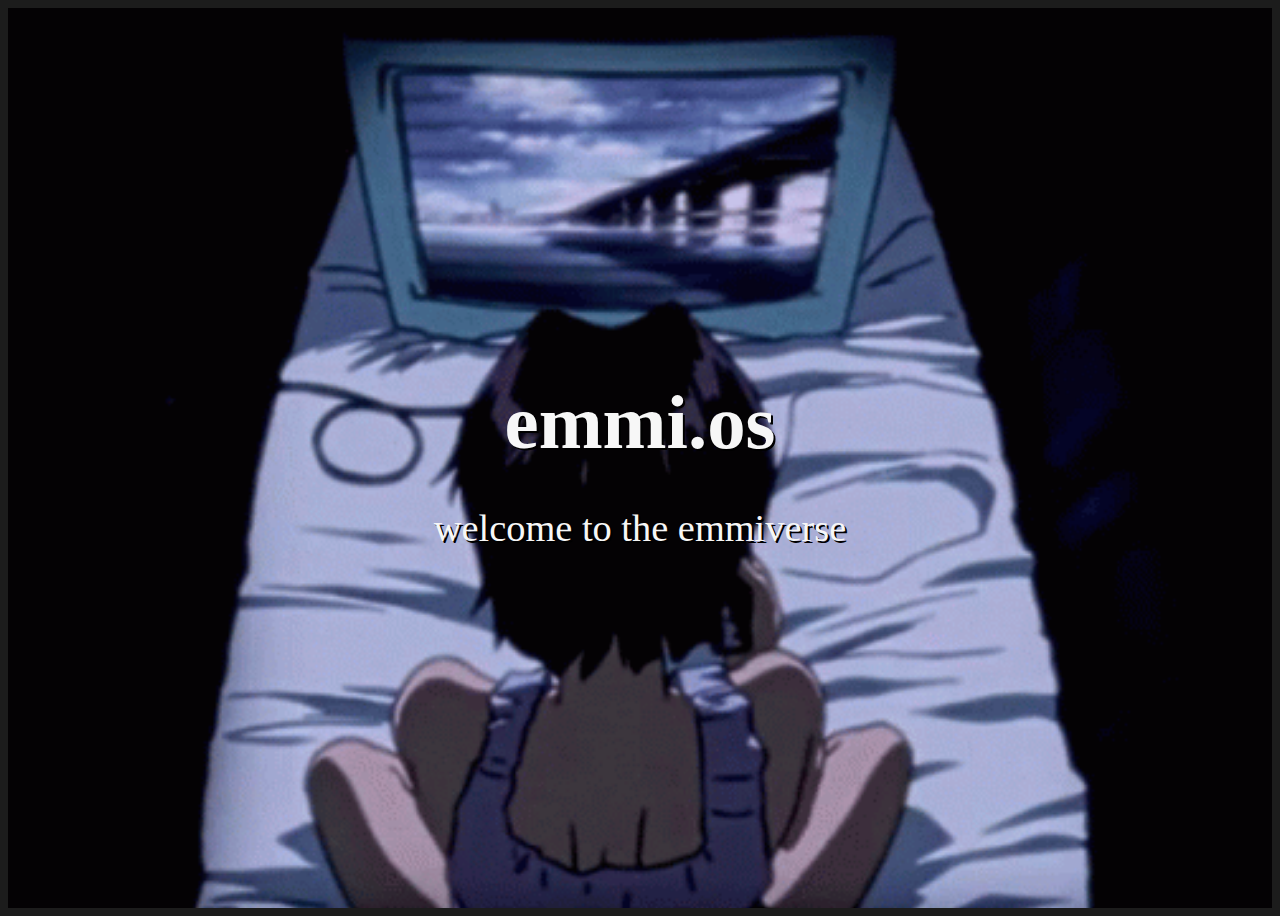
==== index.html @ 10fc554d "Update index.html" ====
<!DOCTYPE html>
<html>
  <head>
    <meta charset="UTF-8">
    <title>emmi.os</title>
    <meta name="viewport" content="width=device-width, initial-scale=1.0">
    <link rel="stylesheet" href="style.css">
    <style>
      @font-face {
        font-family: 'Amatic SC';
        src: url('./fonts/amatic_sc/AmaticSC-Regular.ttf') format('truetype');
      }
      header h1, header p {
        font-family: 'Amatic SC', cursive;
      }
    </style>
  </head>
  <body>
    <header>
      <div class="header-image">
        <img src="./images/header.gif" alt="Retro anime gif header">
      </div>

      <div class="header-text">
        <h1>emmi.os</h1>
        <p>welcome to the emmiverse</p>
      </div>
    </header>
    <!-- rest of your website content goes here -->
  </body>
</html>
---- style.css ----
@font-face {
  font-family: 'Amatic SC';
  src: url('../fonts/amatic_sc/AmaticSC-Regular.ttf') format('truetype');
}

/* Header */
header {
  position: relative;
  text-align: center;
  padding: 0;
  margin: 0;
  height: 100vh;
  width: 100%;
  overflow: hidden;
}

.header-image img {
  position: absolute;
  top: 0;
  left: 0;
  height: 100%;
  width: 100%;
  object-fit: cover;
  object-position: center;
}

.header-text {
  position: absolute;
  top: 50%;
  left: 50%;
  transform: translate(-50%, -50%);
  z-index: 1;
  text-align: center;
}

header h1 {
  font-size: 6vw;
  margin-bottom: 10px;
  color: #f7f7f7;
  text-shadow: 2px 2px #000;
  font-family: 'Amatic SC', cursive;
}

header p {
  font-size: 3vw;
  color: #f7f7f7;
  text-shadow: 2px 2px #000;
  font-family: 'Roboto', sans-serif;
}

body {
  background-color: #1c1c1c;
  color: #f7f7f7;
  font-family: 'Roboto', sans-serif;
}

a {
  color: #f7f7f7;
  text-decoration: none;
}

a:hover {
  color: #f7f7f7;
  text-decoration: underline;
}
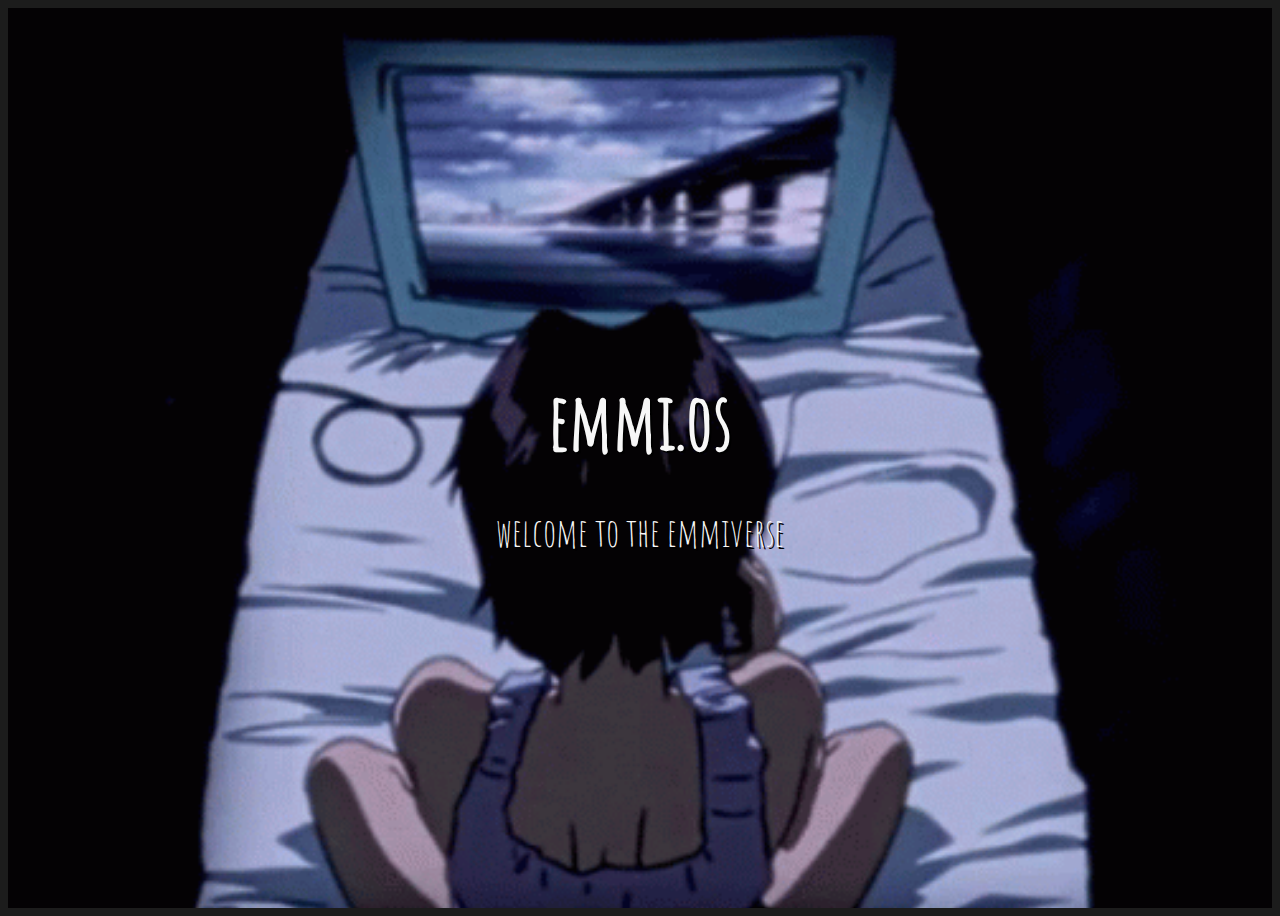
==== commit c0205918: "Update index.html" ====
--- a/index.html
+++ b/index.html
@@ -8,7 +8,7 @@
     <style>
       @font-face {
         font-family: 'Amatic SC';
-        src: url('./fonts/amatic_sc/AmaticSC-Regular.ttf') format('truetype');
+        src: url('./fonts/AmaticSC-Regular.ttf') format('truetype');
       }
       header h1, header p {
         font-family: 'Amatic SC', cursive;
--- a/style.css
+++ b/style.css
@@ -1,6 +1,6 @@
 @font-face {
   font-family: 'Amatic SC';
-  src: url('../fonts/amatic_sc/AmaticSC-Regular.ttf') format('truetype');
+  src: url('./fonts/AmaticSC-Regular.ttf') format('truetype');
 }
 
 /* Header */
@@ -34,11 +34,11 @@
 }
 
 header h1 {
+  font-family: 'Amatic SC';
   font-size: 6vw;
   margin-bottom: 10px;
   color: #f7f7f7;
   text-shadow: 2px 2px #000;
-  font-family: 'Amatic SC', cursive;
 }
 
 header p {
@@ -63,4 +63,3 @@
   color: #f7f7f7;
   text-decoration: underline;
 }
-
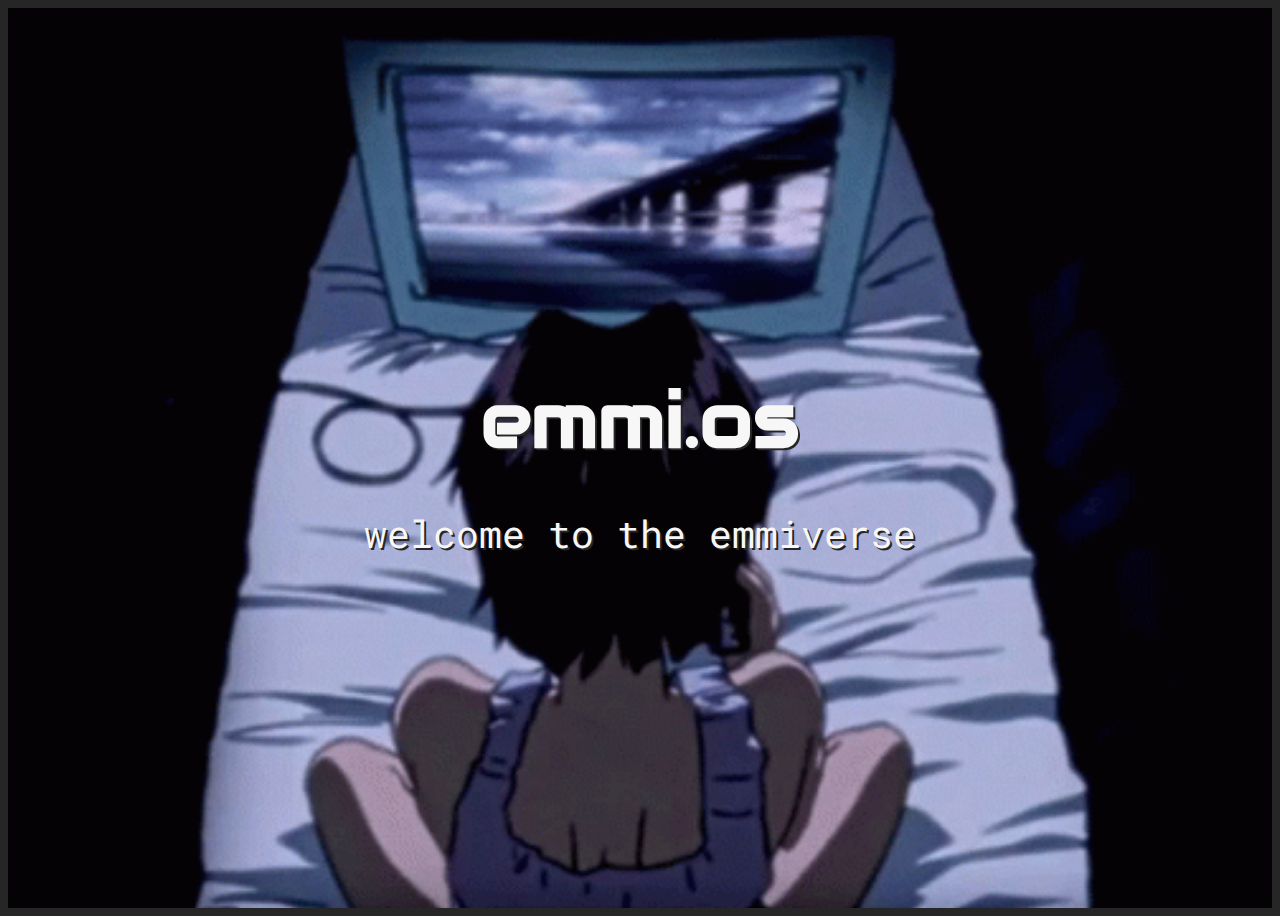
==== commit ec673d85: "Update index.html" ====
--- a/index.html
+++ b/index.html
@@ -5,18 +5,9 @@
     <title>emmi.os</title>
     <meta name="viewport" content="width=device-width, initial-scale=1.0">
     <link rel="stylesheet" href="style.css">
-    <style>
-      @font-face {
-        font-family: 'Amatic SC';
-        src: url('./fonts/AmaticSC-Regular.ttf') format('truetype');
-      }
-      header h1, header p {
-        font-family: 'Amatic SC', cursive;
-      }
-    </style>
   </head>
   <body>
-    <header>
+    <header class="header">
       <div class="header-image">
         <img src="./images/header.gif" alt="Retro anime gif header">
       </div>
--- a/style.css
+++ b/style.css
@@ -1,10 +1,35 @@
+/* Font files */
 @font-face {
   font-family: 'Amatic SC';
   src: url('./fonts/AmaticSC-Regular.ttf') format('truetype');
 }
 
+@font-face {
+  font-family: 'Audiowide';
+  src: url('./fonts/Audiowide-Regular.ttf') format('truetype');
+}
+
+@font-face {
+  font-family: 'RobotoMono';
+  src: url('./fonts/RobotoMono-VariableFont_wght.ttf') format('truetype');
+}
+
+/* Color palette */
+:root {
+  --dark-gray: #262626;
+  --medium-gray: #5c5c5c;
+  --light-gray: #8c8c8c;
+  --lighter-gray: #c6c6c6;
+  --white: #f7f7f7;
+  --red: #d01f3c;
+  --orange: #f9a01b;
+  --yellow: #ffc600;
+  --green: #7cb342;
+  --blue: #1e7fcb;
+}
+
 /* Header */
-header {
+.header {
   position: relative;
   text-align: center;
   padding: 0;
@@ -12,6 +37,22 @@
   height: 100vh;
   width: 100%;
   overflow: hidden;
+}
+
+.header * {
+  color: var(--white);
+  text-shadow: 2px 2px var(--dark-gray);
+}
+
+.header h1 {
+  font-family: 'Audiowide', cursive;
+  font-size: 6vw;
+  margin-bottom: 10px;
+}
+
+.header p {
+  font-family: 'RobotoMono', monospace;
+  font-size: 3vw;
 }
 
 .header-image img {
@@ -33,33 +74,59 @@
   text-align: center;
 }
 
-header h1 {
-  font-family: 'Amatic SC';
-  font-size: 6vw;
-  margin-bottom: 10px;
-  color: #f7f7f7;
-  text-shadow: 2px 2px #000;
-}
-
-header p {
-  font-size: 3vw;
-  color: #f7f7f7;
-  text-shadow: 2px 2px #000;
+/* Body */
+body {
+  background-color: var(--dark-gray);
+  color: var(--white);
   font-family: 'Roboto', sans-serif;
 }
 
-body {
-  background-color: #1c1c1c;
-  color: #f7f7f7;
-  font-family: 'Roboto', sans-serif;
-}
-
+/* Links */
 a {
-  color: #f7f7f7;
   text-decoration: none;
+  color: var(--white);
 }
 
 a:hover {
-  color: #f7f7f7;
   text-decoration: underline;
 }
+
+/* Navbar */
+.navbar {
+  font-family: 'Work Sans', sans-serif;
+  font-weight: 500;
+  font-size: 16px;
+  background-color: var(--medium-gray);
+}
+
+.navbar a {
+  color: var(--white);
+}
+
+.navbar a:hover {
+  color: var(--yellow);
+}
+
+/* Buttons */
+.button {
+  font-size: 16px;
+  font-weight: 500;
+  color: var(--white);
+  background-color: var(--orange);
+  border: none;
+  padding: 10px 15px;
+  border-radius: 5px;
+  cursor: pointer;
+}
+
+.button:hover {
+  background-color: var(--yellow);
+}
+
+/* Footer */
+.footer {
+  background-color: var(--medium-gray);
+  color: var(--white);
+  text-align: center;
+  padding: 20px;
+}
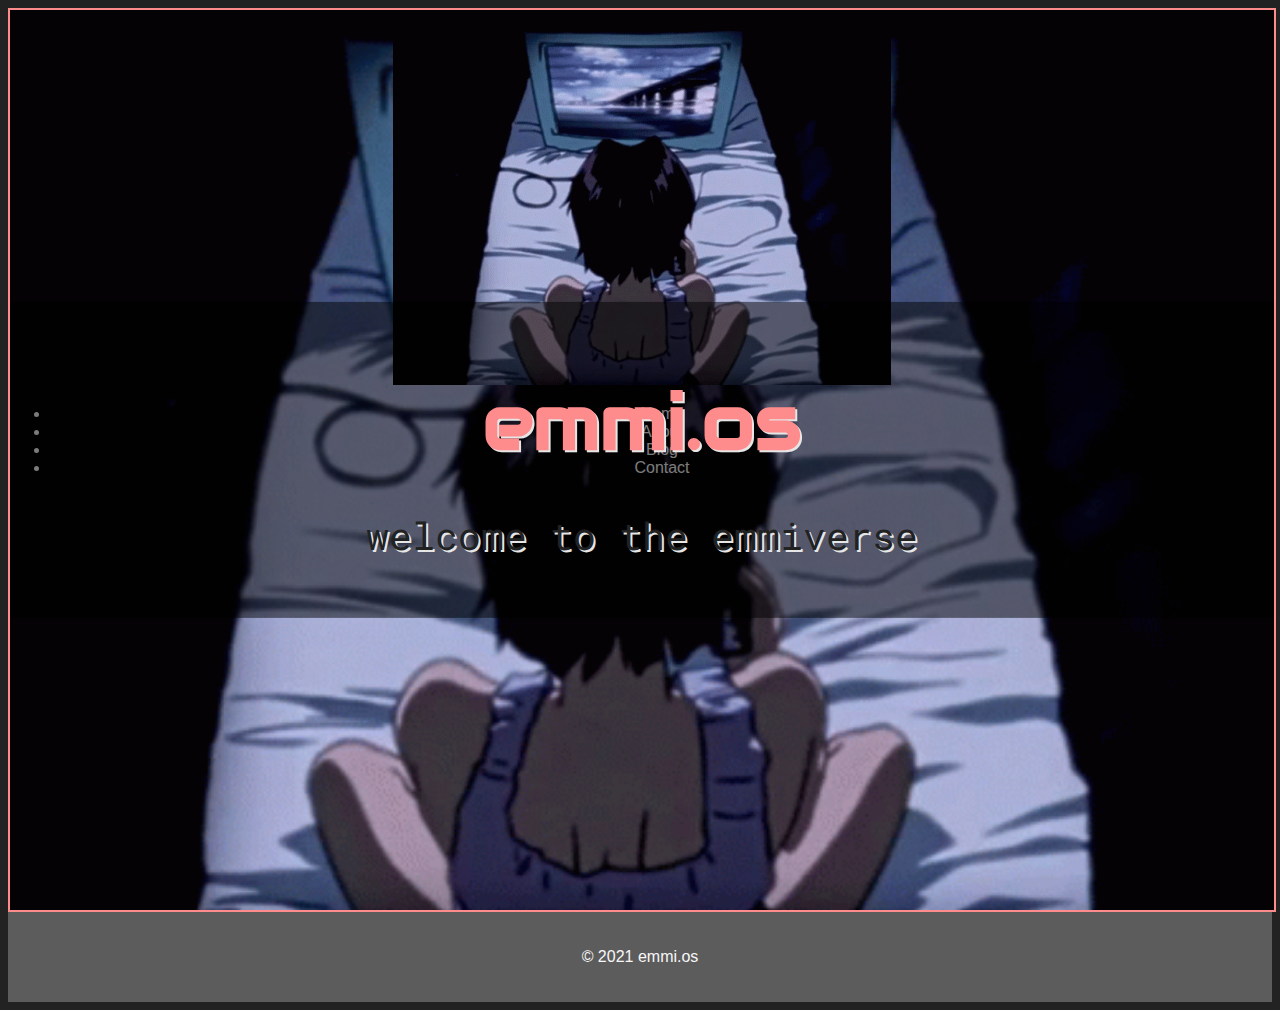
==== commit 19c0b728: "Update index.html" ====
--- a/index.html
+++ b/index.html
@@ -16,7 +16,21 @@
         <h1>emmi.os</h1>
         <p>welcome to the emmiverse</p>
       </div>
+
+      <nav class="navigation-bar">
+        <ul class="navigation-links">
+          <li><a href="#">Home</a></li>
+          <li><a href="#">About</a></li>
+          <li><a href="#">Blog</a></li>
+          <li><a href="#">Contact</a></li>
+        </ul>
+      </nav>
     </header>
+
     <!-- rest of your website content goes here -->
+
+    <footer class="footer">
+      <p>&copy; 2021 emmi.os</p>
+    </footer>
   </body>
 </html>
--- a/style.css
+++ b/style.css
@@ -1,32 +1,36 @@
-/* Font files */
-@font-face {
-  font-family: 'Amatic SC';
-  src: url('./fonts/AmaticSC-Regular.ttf') format('truetype');
-}
+  /* Font files */
+  @font-face {
+    font-family: 'Amatic SC';
+    src: url('./fonts/AmaticSC-Regular.ttf') format('truetype');
+  }
 
-@font-face {
-  font-family: 'Audiowide';
-  src: url('./fonts/Audiowide-Regular.ttf') format('truetype');
-}
+  @font-face {
+    font-family: 'Audiowide';
+    src: url('./fonts/Audiowide-Regular.ttf') format('truetype');
+  }
 
-@font-face {
-  font-family: 'RobotoMono';
-  src: url('./fonts/RobotoMono-VariableFont_wght.ttf') format('truetype');
-}
+  @font-face {
+    font-family: 'RobotoMono';
+    src: url('./fonts/RobotoMono-VariableFont_wght.ttf') format('truetype');
+  }
 
-/* Color palette */
-:root {
-  --dark-gray: #262626;
-  --medium-gray: #5c5c5c;
-  --light-gray: #8c8c8c;
-  --lighter-gray: #c6c6c6;
-  --white: #f7f7f7;
-  --red: #d01f3c;
-  --orange: #f9a01b;
-  --yellow: #ffc600;
-  --green: #7cb342;
-  --blue: #1e7fcb;
-}
+  /* Color palette */
+  :root {
+    --dark-gray: #222222;
+    --medium-gray: #5c5c5c;
+    --light-gray: #b3b3b3;
+    --lighter-gray: #e6e6e6;
+    --white: #f7f7f7;
+    --purple: #9b7fd4;
+    --blue: #4c6cb3;
+    --pink: #ff8c8c;
+    --lavender: #e6e6fa;
+    --green: #8bc34a;
+    --teal: #00b8a9;
+    --maroon: #800000;
+    --accent-orange: #ff9a9e;
+    --accent-red: #ff6b6b;
+  }
 
 /* Header */
 .header {
@@ -37,32 +41,9 @@
   height: 100vh;
   width: 100%;
   overflow: hidden;
-}
-
-.header * {
-  color: var(--white);
-  text-shadow: 2px 2px var(--dark-gray);
-}
-
-.header h1 {
-  font-family: 'Audiowide', cursive;
-  font-size: 6vw;
-  margin-bottom: 10px;
-}
-
-.header p {
-  font-family: 'RobotoMono', monospace;
-  font-size: 3vw;
-}
-
-.header-image img {
-  position: absolute;
-  top: 0;
-  left: 0;
-  height: 100%;
-  width: 100%;
-  object-fit: cover;
-  object-position: center;
+  background: url('./images/header.gif') center center;
+  background-size: cover;
+  border: 2px solid var(--pink);
 }
 
 .header-text {
@@ -72,61 +53,82 @@
   transform: translate(-50%, -50%);
   z-index: 1;
   text-align: center;
+  color: var(--white);
+  text-shadow: 2px 2px var(--dark-gray);
+  background-color: rgba(0,0,0,0.5);
+  padding: 20px;
+  width: 100%;
 }
 
-/* Body */
-body {
-  background-color: var(--dark-gray);
-  color: var(--white);
-  font-family: 'Roboto', sans-serif;
+.header h1 {
+  font-family: 'Audiowide', cursive;
+  font-size: 6vw;
+  margin-bottom: 10px;
+  color: var(--pink);
+  text-shadow: 2px 2px var(--lighter-gray);
 }
 
-/* Links */
-a {
-  text-decoration: none;
-  color: var(--white);
+.header p {
+  font-family: 'RobotoMono', monospace;
+  font-size: 3vw;
+  color: var(--dark-gray);
+  text-shadow: 2px 2px var(--lighter-gray);
 }
 
-a:hover {
-  text-decoration: underline;
-}
 
-/* Navbar */
-.navbar {
-  font-family: 'Work Sans', sans-serif;
-  font-weight: 500;
-  font-size: 16px;
-  background-color: var(--medium-gray);
-}
+  /* Body */
+  body {
+    background-color: var(--dark-gray);
+    color: var(--white);
+    font-family: 'Roboto', sans-serif;
+  }
 
-.navbar a {
-  color: var(--white);
-}
+  /* Links */
+  a {
+    text-decoration: none;
+    color: var(--white);
+  }
 
-.navbar a:hover {
-  color: var(--yellow);
-}
+  a:hover {
+    text-decoration: underline;
+  }
 
-/* Buttons */
-.button {
-  font-size: 16px;
-  font-weight: 500;
-  color: var(--white);
-  background-color: var(--orange);
-  border: none;
-  padding: 10px 15px;
-  border-radius: 5px;
-  cursor: pointer;
-}
+  /* Navbar */
+  .navbar {
+    font-family: 'Work Sans', sans-serif;
+    font-weight: 500;
+    font-size: 16px;
+    background-color: var(--medium-gray);
+  }
 
-.button:hover {
-  background-color: var(--yellow);
-}
+  .navbar a {
+    color: var(--white);
+  }
 
-/* Footer */
-.footer {
-  background-color: var(--medium-gray);
-  color: var(--white);
-  text-align: center;
-  padding: 20px;
-}
+  .navbar a:hover {
+    color: var(--yellow);
+  }
+
+  /* Buttons */
+  .button {
+    font-size: 16px;
+    font-weight: 500;
+    color: var(--white);
+    background-color: var(--orange);
+    border: none;
+    padding: 10px 15px;
+    border-radius: 5px;
+    cursor: pointer;
+  }
+
+  .button:hover {
+    background-color: var(--yellow);
+  }
+
+  /* Footer */
+  .footer {
+    background-color: var(--medium-gray);
+    color: var(--white);
+    text-align: center;
+    padding: 20px;
+  }
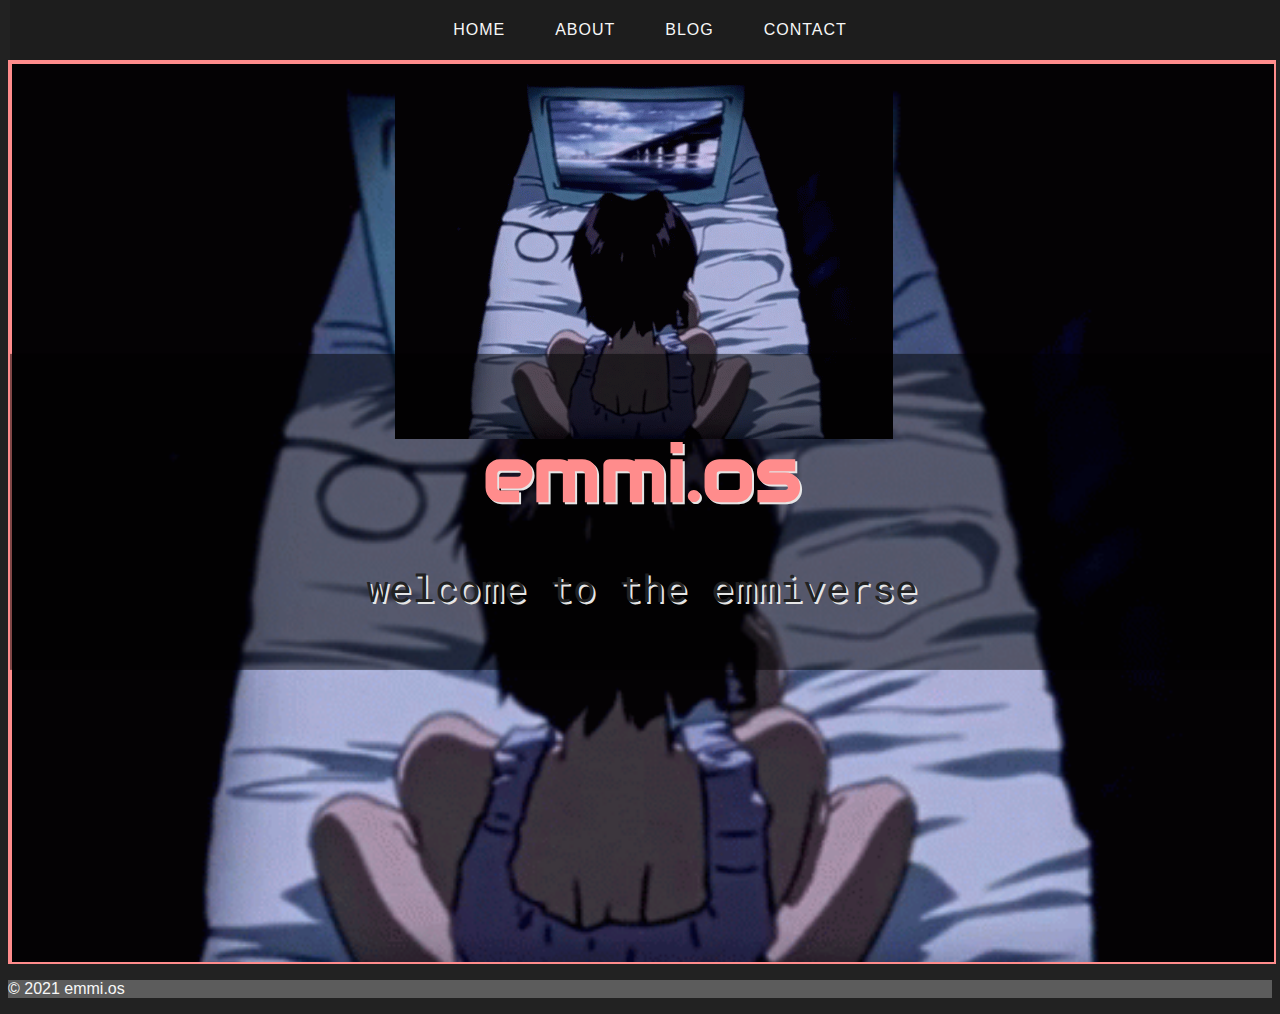
==== commit 22baf76f: "Update index.html" ====
--- a/index.html
+++ b/index.html
@@ -17,6 +17,7 @@
         <p>welcome to the emmiverse</p>
       </div>
 
+      <!-- Navigation bar -->
       <nav class="navigation-bar">
         <ul class="navigation-links">
           <li><a href="#">Home</a></li>
@@ -34,3 +35,4 @@
     </footer>
   </body>
 </html>
+
--- a/style.css
+++ b/style.css
@@ -1,36 +1,36 @@
-  /* Font files */
-  @font-face {
-    font-family: 'Amatic SC';
-    src: url('./fonts/AmaticSC-Regular.ttf') format('truetype');
-  }
-
-  @font-face {
-    font-family: 'Audiowide';
-    src: url('./fonts/Audiowide-Regular.ttf') format('truetype');
-  }
-
-  @font-face {
-    font-family: 'RobotoMono';
-    src: url('./fonts/RobotoMono-VariableFont_wght.ttf') format('truetype');
-  }
-
-  /* Color palette */
-  :root {
-    --dark-gray: #222222;
-    --medium-gray: #5c5c5c;
-    --light-gray: #b3b3b3;
-    --lighter-gray: #e6e6e6;
-    --white: #f7f7f7;
-    --purple: #9b7fd4;
-    --blue: #4c6cb3;
-    --pink: #ff8c8c;
-    --lavender: #e6e6fa;
-    --green: #8bc34a;
-    --teal: #00b8a9;
-    --maroon: #800000;
-    --accent-orange: #ff9a9e;
-    --accent-red: #ff6b6b;
-  }
+/* Font files */
+@font-face {
+  font-family: 'Amatic SC';
+  src: url('./fonts/AmaticSC-Regular.ttf') format('truetype');
+}
+
+@font-face {
+  font-family: 'Audiowide';
+  src: url('./fonts/Audiowide-Regular.ttf') format('truetype');
+}
+
+@font-face {
+  font-family: 'RobotoMono';
+  src: url('./fonts/RobotoMono-VariableFont_wght.ttf') format('truetype');
+}
+
+/* Color palette */
+:root {
+  --dark-gray: #222222;
+  --medium-gray: #5c5c5c;
+  --light-gray: #b3b3b3;
+  --lighter-gray: #e6e6e6;
+  --white: #f7f7f7;
+  --purple: #9b7fd4;
+  --blue: #4c6cb3;
+  --pink: #ff8c8c;
+  --lavender: #e6e6fa;
+  --green: #8bc34a;
+  --teal: #00b8a9;
+  --maroon: #800000;
+  --accent-orange: #ff9a9e;
+  --accent-red: #ff6b6b;
+}
 
 /* Header */
 .header {
@@ -38,6 +38,16 @@
   text-align: center;
   padding: 0;
   margin: 0;
+  height: 100vh;
+  width: 100%;
+  overflow: hidden;
+  background: url('./images/header.gif') center center;
+  background-size: cover;
+  border: 2px solid var(--pink);
+}
+
+.header-image {
+  position: relative;
   height: 100vh;
   width: 100%;
   overflow: hidden;
@@ -75,60 +85,276 @@
   text-shadow: 2px 2px var(--lighter-gray);
 }
 
-
-  /* Body */
-  body {
-    background-color: var(--dark-gray);
-    color: var(--white);
-    font-family: 'Roboto', sans-serif;
-  }
-
-  /* Links */
-  a {
-    text-decoration: none;
-    color: var(--white);
-  }
-
-  a:hover {
-    text-decoration: underline;
-  }
-
-  /* Navbar */
-  .navbar {
-    font-family: 'Work Sans', sans-serif;
-    font-weight: 500;
-    font-size: 16px;
-    background-color: var(--medium-gray);
-  }
-
-  .navbar a {
-    color: var(--white);
-  }
-
-  .navbar a:hover {
-    color: var(--yellow);
-  }
-
-  /* Buttons */
-  .button {
-    font-size: 16px;
-    font-weight: 500;
-    color: var(--white);
-    background-color: var(--orange);
-    border: none;
-    padding: 10px 15px;
-    border-radius: 5px;
-    cursor: pointer;
-  }
-
-  .button:hover {
-    background-color: var(--yellow);
-  }
-
-  /* Footer */
-  .footer {
-    background-color: var(--medium-gray);
-    color: var(--white);
-    text-align: center;
-    padding: 20px;
-  }
+/* Navigation bar */
+.navigation-bar {
+  display: flex;
+  justify-content: center;
+  align-items: center;
+  height: 60px;
+  background-color: #1d1d1d;
+  position: fixed;
+  top: 0;
+  width: 100%;
+  z-index: 1;
+}
+
+.navigation-links {
+  list-style: none;
+  display: flex;
+  justify-content: center;
+  align-items: center;
+  margin: 0;
+  padding: 0;
+}
+
+.navigation-links li:not(:last-child) {
+  margin-right: 20px;
+}
+
+.navigation-links li a {
+  display: flex;
+  justify-content: center;
+  align-items: center;
+  padding: 0 15px;
+  font-size: 16px;
+  color: #f7f7f7;
+  text-decoration: none;
+  text-transform: uppercase;
+  letter-spacing: 1px;
+  transition: all 0.3s ease-in-out;
+}
+
+.navigation-links li a:hover, .navigation-links li a.active {
+  color: #1d1d1d;
+  background-color: #f7f7f7;
+}
+
+.navigation-links li a:hover::before {
+  content: "";
+  position: absolute;
+  top: 0;
+  left: 50%;
+  transform: translateX(-50%);
+  width: 100%;
+  height: 100%;
+  background-color: #f7f7f7;
+  opacity: 0.1;
+  border-top-left-radius: 5px;
+  border-top-right-radius: 5px;
+}
+
+/* Body */
+body {
+  background-color: var(--dark-gray);
+  color: var(--white);
+  font-family: 'Roboto', sans-serif;
+  margin-top: 60px; /* Push content below navigation bar */
+}
+
+/* Footer */
+.footer {
+  background-color: var(--medium-gray);
+  color: var
+
+Sorry about that. Here's the complete CSS code:
+
+```css
+/* Font files */
+@font-face {
+  font-family: 'Amatic SC';
+  src: url('./fonts/AmaticSC-Regular.ttf') format('truetype');
+}
+
+@font-face {
+  font-family: 'Audiowide';
+  src: url('./fonts/Audiowide-Regular.ttf') format('truetype');
+}
+
+@font-face {
+  font-family: 'RobotoMono';
+  src: url('./fonts/RobotoMono-VariableFont_wght.ttf') format('truetype');
+}
+
+/* Color palette */
+:root {
+  --dark-gray: #222222;
+  --medium-gray: #5c5c5c;
+  --light-gray: #b3b3b3;
+  --lighter-gray: #e6e6e6;
+  --white: #f7f7f7;
+  --purple: #9b7fd4;
+  --blue: #4c6cb3;
+  --pink: #ff8c8c;
+  --lavender: #e6e6fa;
+  --green: #8bc34a;
+  --teal: #00b8a9;
+  --maroon: #800000;
+  --accent-orange: #ff9a9e;
+  --accent-red: #ff6b6b;
+}
+
+/* Header */
+.header {
+  position: relative;
+  text-align: center;
+  padding: 0;
+  margin: 0;
+  height: 100vh;
+  width: 100%;
+  overflow: hidden;
+  background: url('./images/header.gif') center center;
+  background-size: cover;
+  border: 2px solid var(--pink);
+}
+
+.header-image {
+  position: relative;
+  height: 100vh;
+  width: 100%;
+  overflow: hidden;
+  background: url('./images/header.gif') center center;
+  background-size: cover;
+  border: 2px solid var(--pink);
+}
+
+.header-text {
+  position: absolute;
+  top: 50%;
+  left: 50%;
+  transform: translate(-50%, -50%);
+  z-index: 1;
+  text-align: center;
+  color: var(--white);
+  text-shadow: 2px 2px var(--dark-gray);
+  background-color: rgba(0,0,0,0.5);
+  padding: 20px;
+  width: 100%;
+}
+
+.header h1 {
+  font-family: 'Audiowide', cursive;
+  font-size: 6vw;
+  margin-bottom: 10px;
+  color: var(--pink);
+  text-shadow: 2px 2px var(--lighter-gray);
+}
+
+.header p {
+  font-family: 'RobotoMono', monospace;
+  font-size: 3vw;
+  color: var(--dark-gray);
+  text-shadow: 2px 2px var(--lighter-gray);
+}
+
+/* Navigation bar */
+.navigation-bar {
+  display: flex;
+  justify-content: center;
+  align-items: center;
+  height: 60px;
+  background-color: #1d1d1d;
+  position: fixed;
+  top: 0;
+  width: 100%;
+  z-index: 1;
+}
+
+.navigation-links {
+  list-style: none;
+  display: flex;
+  justify-content: center;
+  align-items: center;
+  margin: 0;
+  padding: 0;
+}
+
+.navigation-links li:not(:last-child) {
+  margin-right: 20px;
+}
+
+.navigation-links li a {
+  display: flex;
+  justify-content: center;
+  align-items: center;
+  padding: 0 15px;
+  font-size: 16px;
+  color: #f7f7f7;
+  text-decoration: none;
+  text-transform: uppercase;
+  letter-spacing: 1px;
+  transition: all 0.3s ease-in-out;
+}
+
+.navigation-links li a:hover, .navigation-links li a.active {
+  color: #1d1d1d;
+  background-color: #f7f7f7;
+}
+
+.navigation-links li a:hover::before {
+  content: "";
+  position: absolute;
+  top: 0;
+  left: 50%;
+  transform: translateX(-50%);
+  width: 100%;
+  height: 100%;
+  background-color: #f7f7f7;
+  opacity: 0.1;
+  border-top-left-radius: 5px;
+  border-top-right-radius: 5px;
+}
+
+/* Body */
+body {
+  background-color: var(--dark-gray);
+  color: var(--white);
+  font-family: 'Roboto', sans-serif;
+  margin-top: 60px; /* Push content below navigation bar */
+}
+
+/* Footer */
+.footer {
+  background-color: var(--medium-gray);
+  color: var(--white);
+  text-align: center;
+  padding: 20px;
+}
+
+/* Responsive design */
+@media only screen and (max-width: 768px) {
+  .header h1 {
+    font-size: 8vw;
+  }
+
+  .header p {
+    font-size: 5vw;
+  }
+
+  .navigation-links li:not(:last-child) {
+    margin-right: 10px;
+  }
+
+  .navigation-links li a {
+    padding: 0 10px;
+    font-size: 14px;
+  }
+}
+
+@media only screen and (max-width: 480px) {
+  .header h1 {
+    font-size: 10vw;
+  }
+
+  .header p {
+    font-size: 6vw;
+  }
+
+  .navigation-links li:not(:last-child) {
+    margin-right: 5px;
+  }
+
+  .navigation-links li a {
+    padding: 0 5px;
+    font-size: 12px;
+  }
+}
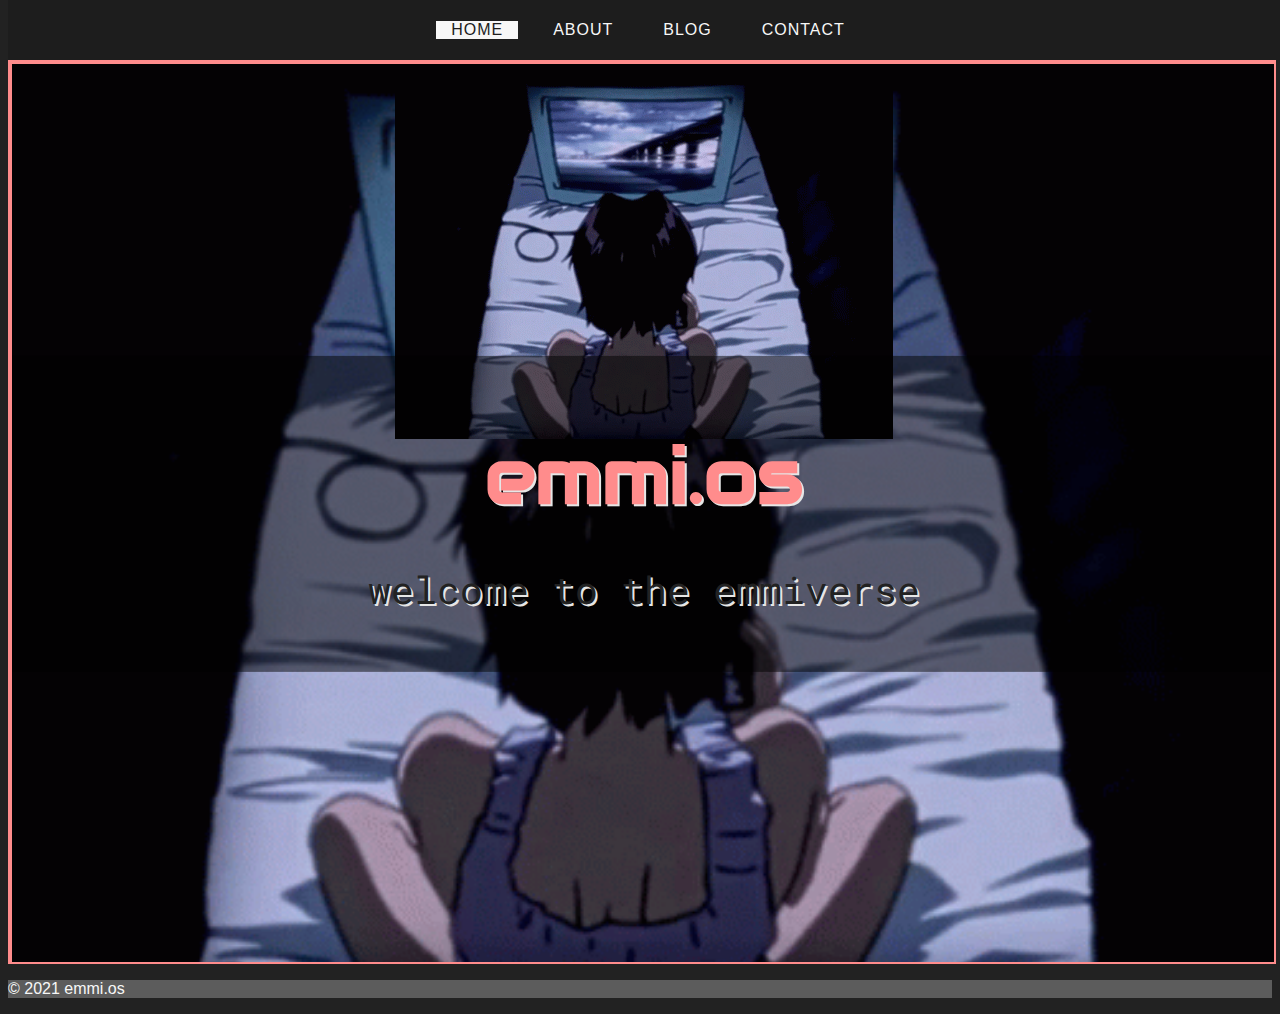
==== commit 81484af6: "Update index.html" ====
--- a/index.html
+++ b/index.html
@@ -10,23 +10,21 @@
     <header class="header">
       <div class="header-image">
         <img src="./images/header.gif" alt="Retro anime gif header">
+        <div class="header-text">
+          <h1>emmi.os</h1>
+          <p>welcome to the emmiverse</p>
+        </div>
       </div>
+    </header>
 
-      <div class="header-text">
-        <h1>emmi.os</h1>
-        <p>welcome to the emmiverse</p>
-      </div>
-
-      <!-- Navigation bar -->
-      <nav class="navigation-bar">
-        <ul class="navigation-links">
-          <li><a href="#">Home</a></li>
-          <li><a href="#">About</a></li>
-          <li><a href="#">Blog</a></li>
-          <li><a href="#">Contact</a></li>
-        </ul>
-      </nav>
-    </header>
+    <nav class="navigation-bar">
+      <ul class="navigation-links">
+        <li><a href="#" class="active">Home</a></li>
+        <li><a href="#">About</a></li>
+        <li><a href="#">Blog</a></li>
+        <li><a href="#">Contact</a></li>
+      </ul>
+    </nav>
 
     <!-- rest of your website content goes here -->
 
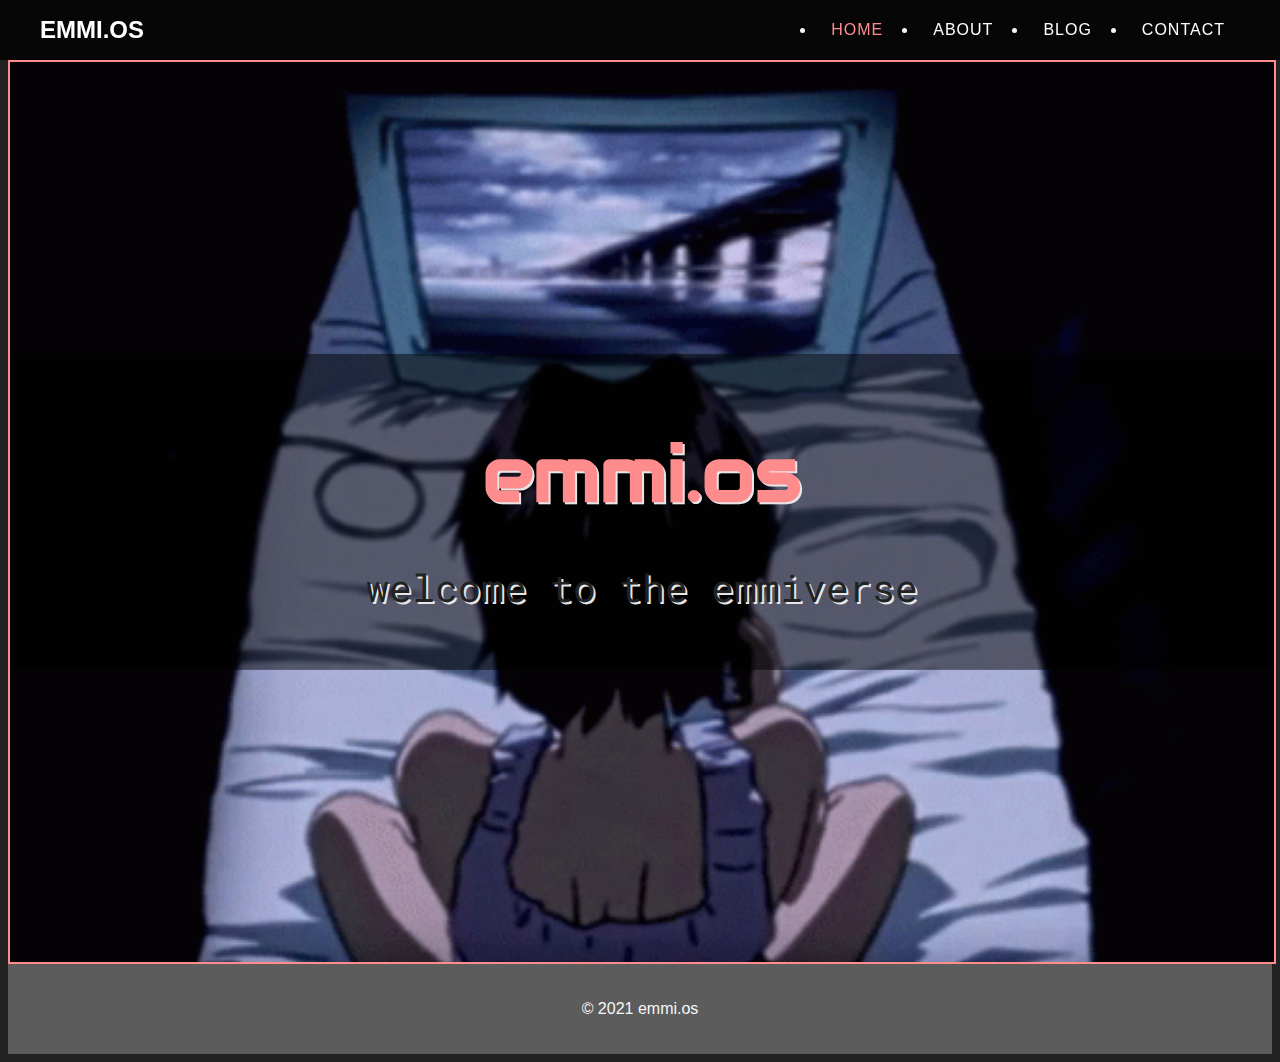
==== commit f4866022: "Update index.html" ====
--- a/index.html
+++ b/index.html
@@ -18,12 +18,19 @@
     </header>
 
     <nav class="navigation-bar">
-      <ul class="navigation-links">
-        <li><a href="#" class="active">Home</a></li>
-        <li><a href="#">About</a></li>
-        <li><a href="#">Blog</a></li>
-        <li><a href="#">Contact</a></li>
-      </ul>
+      <div class="navigation-bar-container">
+        <div class="navigation-bar-logo">
+          <h1>emmi.os</h1>
+        </div>
+        <div class="navigation-bar-links">
+          <ul>
+            <li><a href="#" class="active">Home</a></li>
+            <li><a href="#">About</a></li>
+            <li><a href="#">Blog</a></li>
+            <li><a href="#">Contact</a></li>
+          </ul>
+        </div>
+      </div>
     </nav>
 
     <!-- rest of your website content goes here -->
@@ -33,4 +40,3 @@
     </footer>
   </body>
 </html>
-
--- a/style.css
+++ b/style.css
@@ -12,6 +12,11 @@
 @font-face {
   font-family: 'RobotoMono';
   src: url('./fonts/RobotoMono-VariableFont_wght.ttf') format('truetype');
+}
+
+@font-face {
+  font-family: 'WorkSans';
+  src: url('./fonts/WorkSans-VariableFont_wght.ttf') format('truetype');
 }
 
 /* Color palette */
@@ -41,17 +46,7 @@
   height: 100vh;
   width: 100%;
   overflow: hidden;
-  background: url('./images/header.gif') center center;
-  background-size: cover;
-  border: 2px solid var(--pink);
-}
-
-.header-image {
-  position: relative;
-  height: 100vh;
-  width: 100%;
-  overflow: hidden;
-  background: url('./images/header.gif') center center;
+  background: url('./images/header.gif') center center no-repeat;
   background-size: cover;
   border: 2px solid var(--pink);
 }
@@ -85,223 +80,66 @@
   text-shadow: 2px 2px var(--lighter-gray);
 }
 
+.header-image img {
+  display: none;
+}
+
 /* Navigation bar */
 .navigation-bar {
-  display: flex;
-  justify-content: center;
-  align-items: center;
-  height: 60px;
-  background-color: #1d1d1d;
+  background-color: rgba(0, 0, 0, 0.8);
   position: fixed;
   top: 0;
-  width: 100%;
-  z-index: 1;
+  left: 0;
+  right: 0;
+  z-index: 2;
+  height: 60px;
 }
 
-.navigation-links {
-  list-style: none;
+.navigation-bar-container {
+  max-width: 1200px;
+  margin: 0 auto;
   display: flex;
-  justify-content: center;
+  justify-content: space-between;
+  align-items: center;
+  height: 100%;
+  padding: 0 20px;
+}
+
+.navigation-bar-logo h1 {
+  font-size: 24px;
+  color: #fff;
+  text-transform: uppercase;
+  margin: 0;
+  padding: 0;
+}
+
+.navigation-bar-links ul {
+  display: flex;
+  justify-content: flex-end;
   align-items: center;
   margin: 0;
   padding: 0;
 }
 
-.navigation-links li:not(:last-child) {
+.navigation-bar-links li:not(:last-child) {
   margin-right: 20px;
 }
 
-.navigation-links li a {
+.navigation-bar-links li a {
   display: flex;
   justify-content: center;
   align-items: center;
   padding: 0 15px;
   font-size: 16px;
-  color: #f7f7f7;
+  color: #fff;
   text-decoration: none;
   text-transform: uppercase;
   letter-spacing: 1px;
   transition: all 0.3s ease-in-out;
 }
 
-.navigation-links li a:hover, .navigation-links li a.active {
-  color: #1d1d1d;
-  background-color: #f7f7f7;
-}
-
-.navigation-links li a:hover::before {
-  content: "";
-  position: absolute;
-  top: 0;
-  left: 50%;
-  transform: translateX(-50%);
-  width: 100%;
-  height: 100%;
-  background-color: #f7f7f7;
-  opacity: 0.1;
-  border-top-left-radius: 5px;
-  border-top-right-radius: 5px;
-}
-
-/* Body */
-body {
-  background-color: var(--dark-gray);
-  color: var(--white);
-  font-family: 'Roboto', sans-serif;
-  margin-top: 60px; /* Push content below navigation bar */
-}
-
-/* Footer */
-.footer {
-  background-color: var(--medium-gray);
-  color: var
-
-Sorry about that. Here's the complete CSS code:
-
-```css
-/* Font files */
-@font-face {
-  font-family: 'Amatic SC';
-  src: url('./fonts/AmaticSC-Regular.ttf') format('truetype');
-}
-
-@font-face {
-  font-family: 'Audiowide';
-  src: url('./fonts/Audiowide-Regular.ttf') format('truetype');
-}
-
-@font-face {
-  font-family: 'RobotoMono';
-  src: url('./fonts/RobotoMono-VariableFont_wght.ttf') format('truetype');
-}
-
-/* Color palette */
-:root {
-  --dark-gray: #222222;
-  --medium-gray: #5c5c5c;
-  --light-gray: #b3b3b3;
-  --lighter-gray: #e6e6e6;
-  --white: #f7f7f7;
-  --purple: #9b7fd4;
-  --blue: #4c6cb3;
-  --pink: #ff8c8c;
-  --lavender: #e6e6fa;
-  --green: #8bc34a;
-  --teal: #00b8a9;
-  --maroon: #800000;
-  --accent-orange: #ff9a9e;
-  --accent-red: #ff6b6b;
-}
-
-/* Header */
-.header {
-  position: relative;
-  text-align: center;
-  padding: 0;
-  margin: 0;
-  height: 100vh;
-  width: 100%;
-  overflow: hidden;
-  background: url('./images/header.gif') center center;
-  background-size: cover;
-  border: 2px solid var(--pink);
-}
-
-.header-image {
-  position: relative;
-  height: 100vh;
-  width: 100%;
-  overflow: hidden;
-  background: url('./images/header.gif') center center;
-  background-size: cover;
-  border: 2px solid var(--pink);
-}
-
-.header-text {
-  position: absolute;
-  top: 50%;
-  left: 50%;
-  transform: translate(-50%, -50%);
-  z-index: 1;
-  text-align: center;
-  color: var(--white);
-  text-shadow: 2px 2px var(--dark-gray);
-  background-color: rgba(0,0,0,0.5);
-  padding: 20px;
-  width: 100%;
-}
-
-.header h1 {
-  font-family: 'Audiowide', cursive;
-  font-size: 6vw;
-  margin-bottom: 10px;
+.navigation-bar-links li a:hover, .navigation-bar-links li a.active {
   color: var(--pink);
-  text-shadow: 2px 2px var(--lighter-gray);
-}
-
-.header p {
-  font-family: 'RobotoMono', monospace;
-  font-size: 3vw;
-  color: var(--dark-gray);
-  text-shadow: 2px 2px var(--lighter-gray);
-}
-
-/* Navigation bar */
-.navigation-bar {
-  display: flex;
-  justify-content: center;
-  align-items: center;
-  height: 60px;
-  background-color: #1d1d1d;
-  position: fixed;
-  top: 0;
-  width: 100%;
-  z-index: 1;
-}
-
-.navigation-links {
-  list-style: none;
-  display: flex;
-  justify-content: center;
-  align-items: center;
-  margin: 0;
-  padding: 0;
-}
-
-.navigation-links li:not(:last-child) {
-  margin-right: 20px;
-}
-
-.navigation-links li a {
-  display: flex;
-  justify-content: center;
-  align-items: center;
-  padding: 0 15px;
-  font-size: 16px;
-  color: #f7f7f7;
-  text-decoration: none;
-  text-transform: uppercase;
-  letter-spacing: 1px;
-  transition: all 0.3s ease-in-out;
-}
-
-.navigation-links li a:hover, .navigation-links li a.active {
-  color: #1d1d1d;
-  background-color: #f7f7f7;
-}
-
-.navigation-links li a:hover::before {
-  content: "";
-  position: absolute;
-  top: 0;
-  left: 50%;
-  transform: translateX(-50%);
-  width: 100%;
-  height: 100%;
-  background-color: #f7f7f7;
-  opacity: 0.1;
-  border-top-left-radius: 5px;
-  border-top-right-radius: 5px;
 }
 
 /* Body */
@@ -324,17 +162,16 @@
 @media only screen and (max-width: 768px) {
   .header h1 {
     font-size: 8vw;
-  }
-
-  .header p {
+	}
+.header p {
     font-size: 5vw;
   }
 
-  .navigation-links li:not(:last-child) {
+.navigation-links li:not(:last-child) {
     margin-right: 10px;
   }
 
-  .navigation-links li a {
+.navigation-links li a {
     padding: 0 10px;
     font-size: 14px;
   }
@@ -345,15 +182,14 @@
     font-size: 10vw;
   }
 
-  .header p {
+.header p {
     font-size: 6vw;
   }
 
-  .navigation-links li:not(:last-child) {
+.navigation-links li:not(:last-child) {
     margin-right: 5px;
   }
-
-  .navigation-links li a {
+.navigation-links li a {
     padding: 0 5px;
     font-size: 12px;
   }
